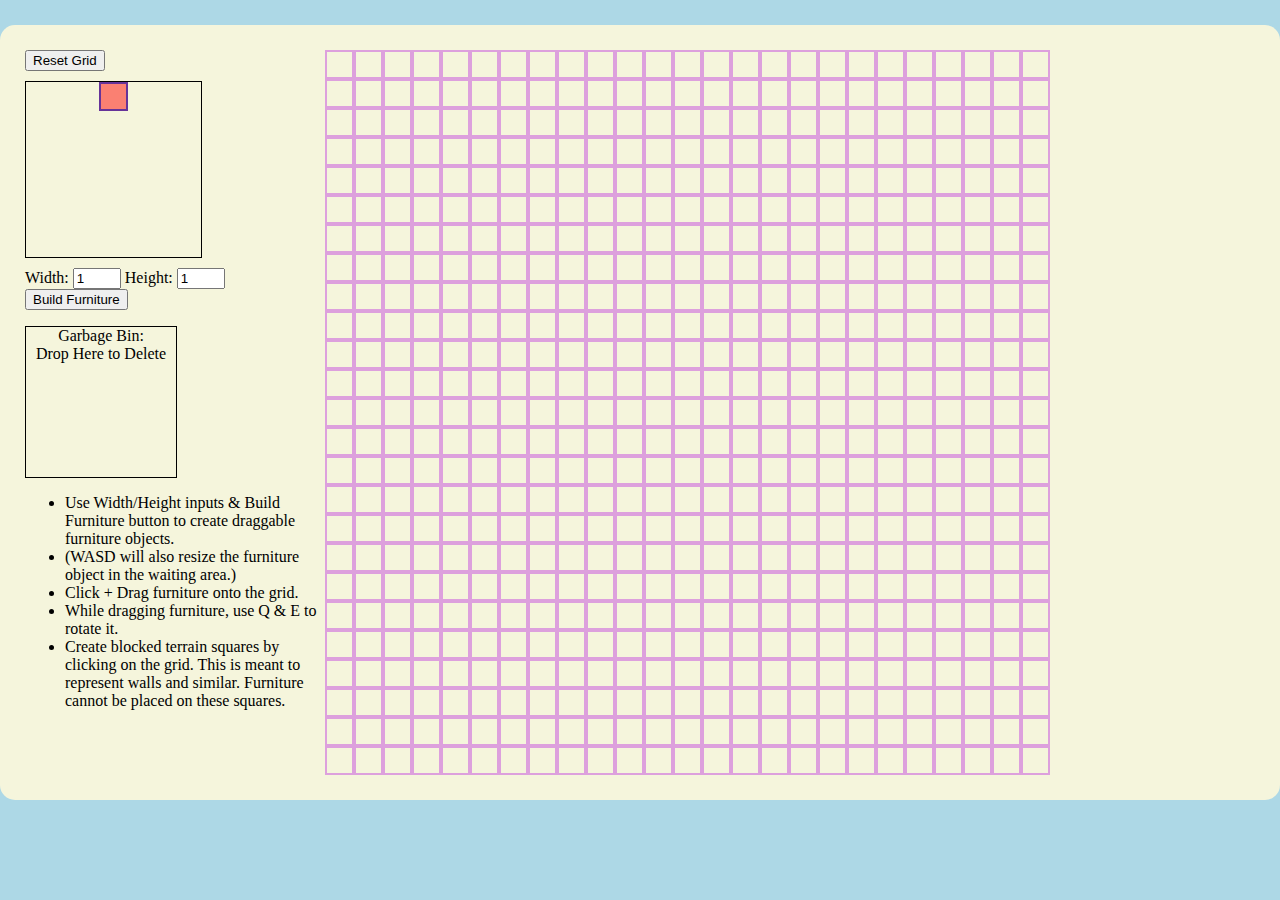
==== GridLayoutPlanner.html @ 2620e2c6 "WIP: initializeGrid() & destroyGrid()" ====
<html lang="en">
<head>
    <meta charset="UTF-8">
    <meta http-equiv="X-UA-Compatible" content="IE=edge">
    <meta name="viewport" content="width=device-width, initial-scale=1.0">
    <title>Grid Layout Planner</title>

    <link rel="stylesheet" type="text/css" href="css/styles.css">
</head>
<body>
    
    <div id="appWrap">
        
        <!--Control Panel-->
        <div id="controlPanel">
            <!--Reset Button-->
            <button id="resetButton">Reset Grid</button>

            <!--Box for buildable furniture display-->
            <div id="windowShopping">
                <div id="windowShoppingSlot"></div>
            </div>

            <form id = "buildFurniture">
                <label for="shoppingX">Width:</label>
                <input type="number" id="shoppingX" name="shoppingX" min="1" value="1">
                <label for="shoppingY">Height:</label>
                <input type="number" id="shoppingY" name="shoppingY" min="1" value="1">
                <input type="button" id="orderFurniture" name="orderFurniture" value="Build Furniture">
            </form>

            <div id="garbageBin" class="garbage">
                Garbage Bin:<br/>Drop Here to Delete
            </div>

            <!--Instruction Box-->
            <div id="instructions">
                <ul>
                    <li>Use Width/Height inputs & Build Furniture button to create draggable furniture objects.</li>
                    <li>(WASD will also resize the furniture object in the waiting area.)</li>
                    <li>Click + Drag furniture onto the grid.</li>
                    <li>While dragging furniture, use Q & E to rotate it.</li>
                    <li>Create blocked terrain squares by clicking on the grid. This is meant to represent walls and similar. Furniture cannot be placed on these squares.</li>
                </ul>

            </div>
        </div>


        <!--Grid-->
        <div id="daGrid">
            <!--Active Furniture (furniture that is currently on the grid)-->
            <div id="activeFurniture"></div>
        </div>


    </div>
    <script src="scripts/Furniture.js"></script>
    <script src="scripts/ObjectDomLinker.js"></script>
    <script src="scripts/FurnitureLinker.js"></script>
    <script src="scripts/app.js"></script>
</body>
</html>
---- css/styles.css ----
body{
    background: lightblue;
    margin: auto;
}

#appWrap{
    margin: 25px auto;
    background: beige;
    /*max-width: 60%;*/
    min-height: 90%;
    border-radius: 15px;
    /*position: relative;*/
}


/* Control Panel CSS */
#controlPanel{
    position: relative;
    left: 0;
    top: 0;
    width: 300px;
    padding: 25px;
}

#windowShopping{
    height: 175px;
    line-height: 175px;/*needs to match height because reasons*/
    text-align: center;
    width: 175px;
    border: 1px solid black;
    margin: 10px 0;
    position: relative;
}

#windowShoppingSlot{
    /*line-height: 1.5;
    display: inline-block;
    vertical-align: middle;*/
    margin: 0;
    /*position: absolute;
    top: 50%;
    left: 50%;
    transform: translate(-50%, -50%);*/
}

#garbageBin {
    height: 150px;
    width: 150px;
    border: 1px solid black;
    text-align: center;
}


/* Grid CSS */
#daGrid{
    position: absolute;
    left: 325px;
    top: 50px;
}

.square, .furnitureLeg{  /*for squares on the grid*/
    border: 2px solid plum;
    margin: 0px;
    width: 25px;
    height: 25px;
    display: inline-block;
}

#daGrid .square{
    z-index: 10;
}
.full{
    background: rebeccapurple;
}


.furniture{
    transform-origin: top left;
}

.furnitureLeg{ /*for squares in furniture.*/
    background:pink;
    z-index:50;
}

.furniture .row:first-child .furnitureLeg:first-child{
    background: salmon;
}

.furnitureLeg.furnitureEdgeTop
{
    border-top-color:rebeccapurple;
}

.furnitureLeg.furnitureEdgeBottom{
    border-bottom-color:rebeccapurple;
}

.furnitureLeg.furnitureEdgeRight{
    border-right-color:rebeccapurple;
}

.furnitureLeg.furnitureEdgeLeft{
    border-left-color:rebeccapurple;
}
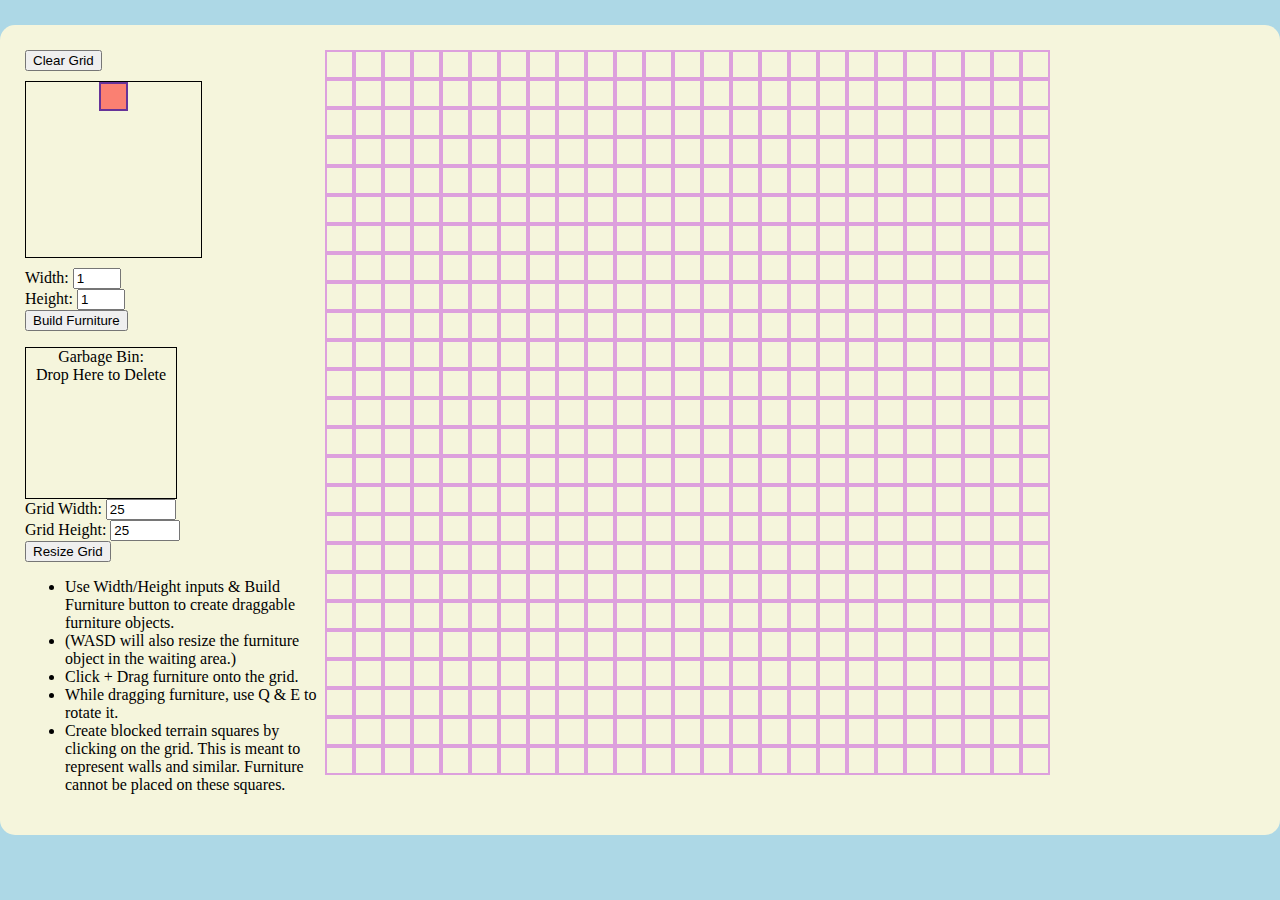
==== commit 9016ffaa: "WIP: Added grid size input GUI" ====
--- a/GridLayoutPlanner.html
+++ b/GridLayoutPlanner.html
@@ -14,7 +14,7 @@
         <!--Control Panel-->
         <div id="controlPanel">
             <!--Reset Button-->
-            <button id="resetButton">Reset Grid</button>
+            <button id="resetButton">Clear Grid</button>
 
             <!--Box for buildable furniture display-->
             <div id="windowShopping">
@@ -24,14 +24,29 @@
             <form id = "buildFurniture">
                 <label for="shoppingX">Width:</label>
                 <input type="number" id="shoppingX" name="shoppingX" min="1" value="1">
+                <br>
                 <label for="shoppingY">Height:</label>
                 <input type="number" id="shoppingY" name="shoppingY" min="1" value="1">
+                <br>
                 <input type="button" id="orderFurniture" name="orderFurniture" value="Build Furniture">
             </form>
 
+            
+            <!--Drop space to recycle furniture-->
             <div id="garbageBin" class="garbage">
                 Garbage Bin:<br/>Drop Here to Delete
             </div>
+            
+            <!--Button to build new grid-->
+            <form id = "rebuildGrid">
+                <label for="gridX">Grid Width:</label>
+                <input type="number" id="gridX" name="gridX" min="1" value="25">
+                <br>
+                <label for="gridY">Grid Height:</label>
+                <input type="number" id="gridY" name="gridY" min="1" value="25">
+                <br>
+                <input type="button" id="newGrid" name="newGrid" value="Resize Grid">
+            </form>
 
             <!--Instruction Box-->
             <div id="instructions">
--- a/css/styles.css
+++ b/css/styles.css
@@ -6,10 +6,8 @@
 #appWrap{
     margin: 25px auto;
     background: beige;
-    /*max-width: 60%;*/
     min-height: 90%;
     border-radius: 15px;
-    /*position: relative;*/
 }
 
 
@@ -49,6 +47,12 @@
     border: 1px solid black;
     text-align: center;
 }
+
+#buildFurniture input[type="number"],
+#rebuildGrid input[type="number"]{
+    max-width: 70px;
+}
+
 
 
 /* Grid CSS */
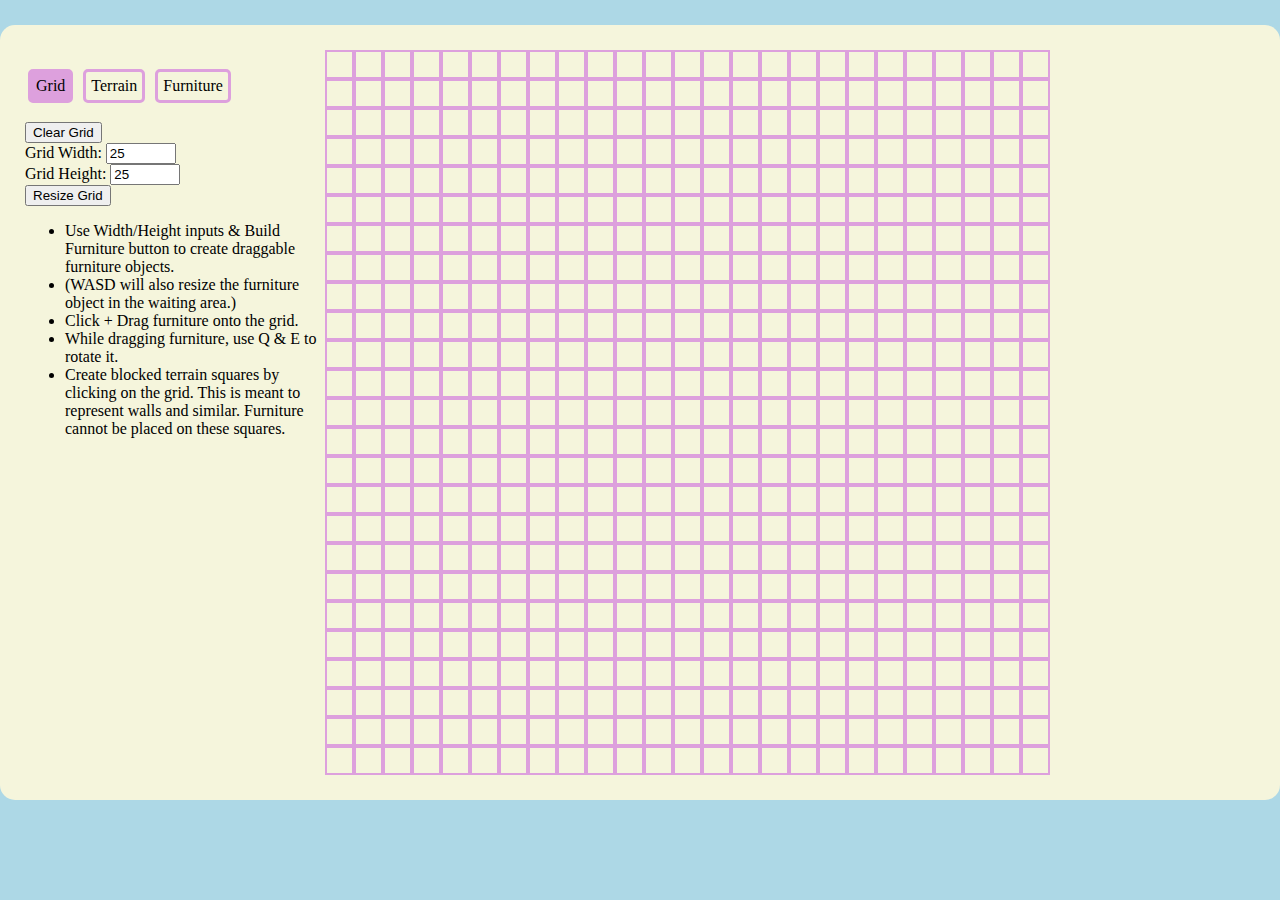
==== commit 6710cc72: "WIP:Tabbed Control Panel" ====
--- a/GridLayoutPlanner.html
+++ b/GridLayoutPlanner.html
@@ -1,4 +1,5 @@
 <html lang="en">
+
 <head>
     <meta charset="UTF-8">
     <meta http-equiv="X-UA-Compatible" content="IE=edge">
@@ -7,46 +8,74 @@
 
     <link rel="stylesheet" type="text/css" href="css/styles.css">
 </head>
+
 <body>
-    
+
     <div id="appWrap">
-        
+
         <!--Control Panel-->
         <div id="controlPanel">
-            <!--Reset Button-->
-            <button id="resetButton">Clear Grid</button>
 
-            <!--Box for buildable furniture display-->
-            <div id="windowShopping">
-                <div id="windowShoppingSlot"></div>
+            <!--Tab-Content pairs for control modes-->
+            <div id="controlPanelTabs">
+                <!--Control tabs-->
+                <ul>
+                    <li class="tab active" id="gridTab" content-target="#gridContent">Grid</li>
+                    <li class="tab" id="terrainTab" content-target="#terrainContent">Terrain</li>
+                    <li class="tab" id="furnitureTab" content-target="#furnitureContent">Furniture</li>
+                </ul>
+                
+
+                <!--Control content-->
+                
+                <!--Grid controls-->
+                <div class="tabContent active" id="gridContent">
+                    <!--Reset Button-->
+                    <button id="resetButton">Clear Grid</button>
+                    <!--Button to build new grid-->
+                    <form id="rebuildGrid">
+                        <label for="gridX">Grid Width:</label>
+                        <input type="number" id="gridX" name="gridX" min="1" value="25">
+                        <br>
+                        <label for="gridY">Grid Height:</label>
+                        <input type="number" id="gridY" name="gridY" min="1" value="25">
+                        <br>
+                        <input type="button" id="newGrid" name="newGrid" value="Resize Grid">
+                    </form>
+                </div>
+
+                <!--Terrain controls-->
+                <div class="tabContent" id="terrainContent">
+                    Terrain placeholder
+                </div>
+
+                <!--Furniture controls-->
+                <div class="tabContent" id="furnitureContent">
+                    <!--Box for buildable furniture display-->
+                    <div id="windowShopping">
+                        <div id="windowShoppingSlot"></div>
+                    </div>
+
+                    <form id="buildFurniture">
+                        <label for="shoppingX">Width:</label>
+                        <input type="number" id="shoppingX" name="shoppingX" min="1" value="1">
+                        <br>
+                        <label for="shoppingY">Height:</label>
+                        <input type="number" id="shoppingY" name="shoppingY" min="1" value="1">
+                        <br>
+                        <input type="button" id="orderFurniture" name="orderFurniture" value="Build Furniture">
+                    </form>
+
+
+                    <!--Drop space to recycle furniture-->
+                    <div id="garbageBin" class="garbage">
+                        Garbage Bin:<br />Drop Here to Delete
+                    </div>
+                </div>
             </div>
 
-            <form id = "buildFurniture">
-                <label for="shoppingX">Width:</label>
-                <input type="number" id="shoppingX" name="shoppingX" min="1" value="1">
-                <br>
-                <label for="shoppingY">Height:</label>
-                <input type="number" id="shoppingY" name="shoppingY" min="1" value="1">
-                <br>
-                <input type="button" id="orderFurniture" name="orderFurniture" value="Build Furniture">
-            </form>
 
-            
-            <!--Drop space to recycle furniture-->
-            <div id="garbageBin" class="garbage">
-                Garbage Bin:<br/>Drop Here to Delete
-            </div>
-            
-            <!--Button to build new grid-->
-            <form id = "rebuildGrid">
-                <label for="gridX">Grid Width:</label>
-                <input type="number" id="gridX" name="gridX" min="1" value="25">
-                <br>
-                <label for="gridY">Grid Height:</label>
-                <input type="number" id="gridY" name="gridY" min="1" value="25">
-                <br>
-                <input type="button" id="newGrid" name="newGrid" value="Resize Grid">
-            </form>
+
 
             <!--Instruction Box-->
             <div id="instructions">
@@ -55,7 +84,8 @@
                     <li>(WASD will also resize the furniture object in the waiting area.)</li>
                     <li>Click + Drag furniture onto the grid.</li>
                     <li>While dragging furniture, use Q & E to rotate it.</li>
-                    <li>Create blocked terrain squares by clicking on the grid. This is meant to represent walls and similar. Furniture cannot be placed on these squares.</li>
+                    <li>Create blocked terrain squares by clicking on the grid. This is meant to represent walls and
+                        similar. Furniture cannot be placed on these squares.</li>
                 </ul>
 
             </div>
@@ -75,4 +105,5 @@
     <script src="scripts/FurnitureLinker.js"></script>
     <script src="scripts/app.js"></script>
 </body>
+
 </html>--- a/css/styles.css
+++ b/css/styles.css
@@ -12,6 +12,31 @@
 
 
 /* Control Panel CSS */
+#controlPanelTabs > ul{
+    padding: 0px;
+}
+li.tab{
+    list-style: none;
+    display: inline-block;
+    cursor: pointer;
+    border: 3px plum solid;
+    border-radius: 5px;
+    padding: 5px;
+    margin: 3px;
+}
+
+li.tab.active{
+    background-color: plum;
+}
+
+div.tabContent{
+    display: none;
+}
+
+div.tabContent.active{
+    display: block;
+}
+
 #controlPanel{
     position: relative;
     left: 0;
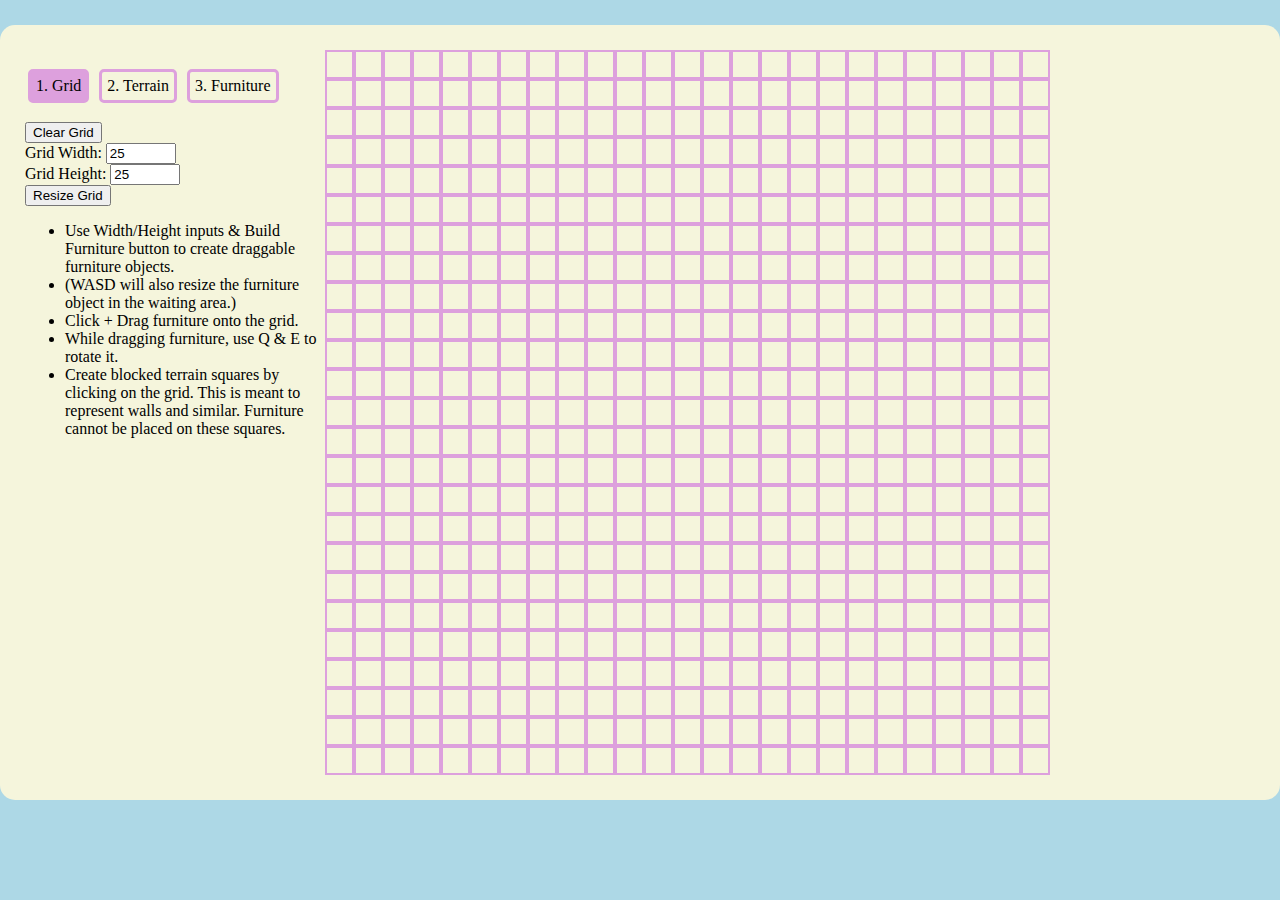
==== commit 9ba00b89: "WIP: Hotkeys for tabbing" ====
--- a/GridLayoutPlanner.html
+++ b/GridLayoutPlanner.html
@@ -20,9 +20,10 @@
             <div id="controlPanelTabs">
                 <!--Control tabs-->
                 <ul>
-                    <li class="tab active" id="gridTab" content-target="#gridContent">Grid</li>
-                    <li class="tab" id="terrainTab" content-target="#terrainContent">Terrain</li>
-                    <li class="tab" id="furnitureTab" content-target="#furnitureContent">Furniture</li>
+                    <li class="tab active" id="gridTab" content-target="grid">1. Grid</li>
+                    <li class="tab" id="terrainTab" content-target="terrain">2. Terrain</li>
+                    <li class="tab" id="furnitureTab" content-target="furniture">3. Furniture</li>
+                    <!--"content-target" values should match the values in app.js's "modes" array-->
                 </ul>
                 
 
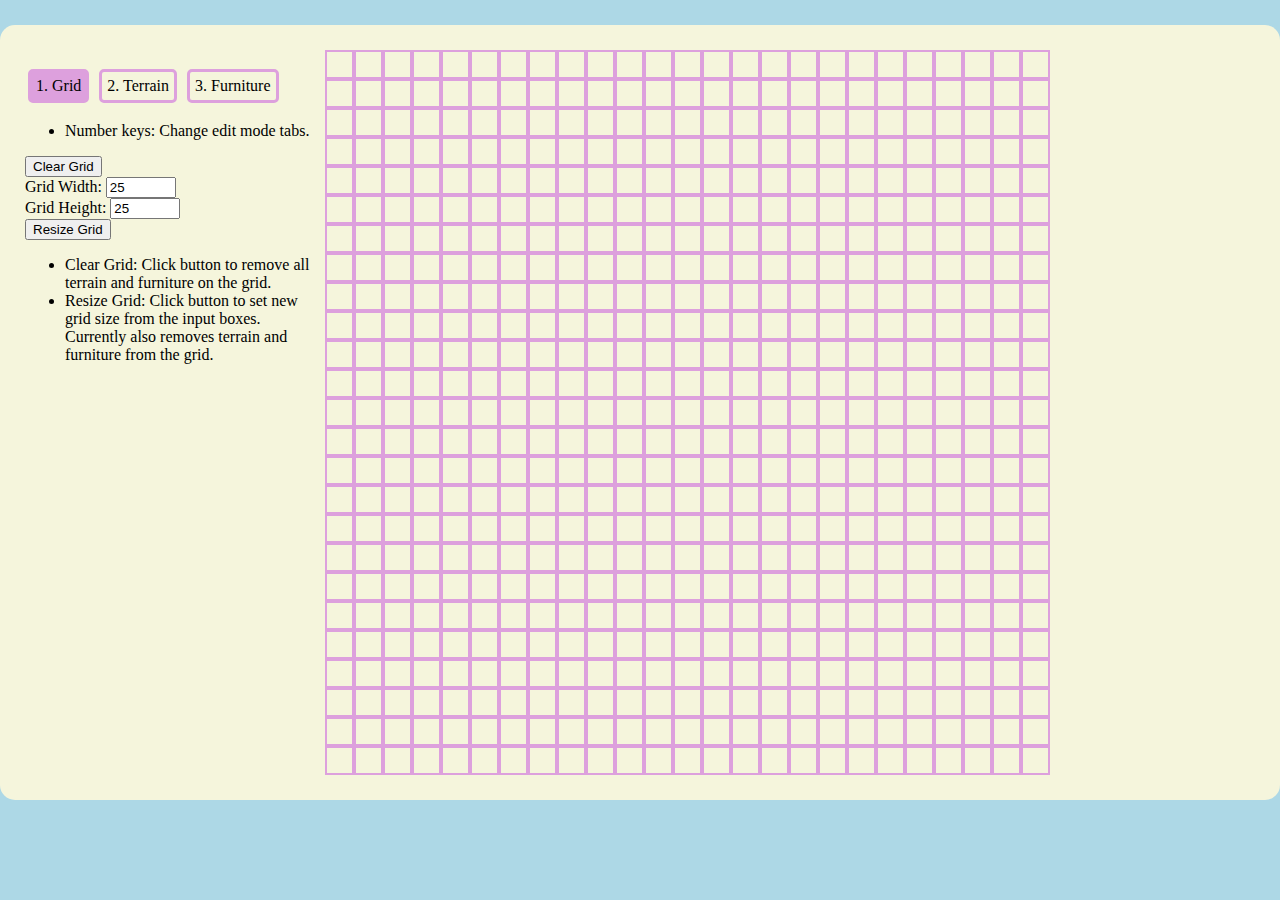
==== commit a973b30b: "Moved instructions to tabs" ====
--- a/GridLayoutPlanner.html
+++ b/GridLayoutPlanner.html
@@ -25,10 +25,15 @@
                     <li class="tab" id="furnitureTab" content-target="furniture">3. Furniture</li>
                     <!--"content-target" values should match the values in app.js's "modes" array-->
                 </ul>
-                
+                <!--Instruction Box-->
+                <div class="instructions">
+                    <ul>
+                        <li>Number keys: Change edit mode tabs.</li>
+                    </ul>
+                </div>
 
                 <!--Control content-->
-                
+
                 <!--Grid controls-->
                 <div class="tabContent active" id="gridContent">
                     <!--Reset Button-->
@@ -43,11 +48,27 @@
                         <br>
                         <input type="button" id="newGrid" name="newGrid" value="Resize Grid">
                     </form>
+                    <!--Instruction Box-->
+                    <div class="instructions">
+                        <ul>
+                            <li>Clear Grid: Click button to remove all terrain and furniture on the grid.</li>
+                            <li>Resize Grid: Click button to set new grid size from the input boxes.
+                                Currently also removes terrain and furniture from the grid.</li>
+                        </ul>
+
+                    </div>
                 </div>
 
                 <!--Terrain controls-->
                 <div class="tabContent" id="terrainContent">
-                    Terrain placeholder
+                    <!--Instruction Box-->
+                    <div class="instructions">
+                        <ul>
+                            <li>Create blocked terrain squares by clicking on the grid. This is meant to represent walls
+                                and similar obstructions. Furniture cannot be placed on these squares.</li>
+                        </ul>
+
+                    </div>
                 </div>
 
                 <!--Furniture controls-->
@@ -72,24 +93,24 @@
                     <div id="garbageBin" class="garbage">
                         Garbage Bin:<br />Drop Here to Delete
                     </div>
+
+                    <!--Instruction Box-->
+                    <div class="instructions">
+                        <ul>
+                            <li>Use Width/Height inputs & Build Furniture button to create draggable furniture objects.
+                            </li>
+                            <li>(WASD will also resize the furniture object in the waiting area.)</li>
+                            <li>Click + Drag furniture onto the grid.</li>
+                            <li>While dragging furniture, use Q & E to rotate it.</li>
+                            <li>Furniture cannot be placed on squares blocked by terrain or other furniture.</li>
+                        </ul>
+
+                    </div>
                 </div>
             </div>
 
 
 
-
-            <!--Instruction Box-->
-            <div id="instructions">
-                <ul>
-                    <li>Use Width/Height inputs & Build Furniture button to create draggable furniture objects.</li>
-                    <li>(WASD will also resize the furniture object in the waiting area.)</li>
-                    <li>Click + Drag furniture onto the grid.</li>
-                    <li>While dragging furniture, use Q & E to rotate it.</li>
-                    <li>Create blocked terrain squares by clicking on the grid. This is meant to represent walls and
-                        similar. Furniture cannot be placed on these squares.</li>
-                </ul>
-
-            </div>
         </div>
 
 
